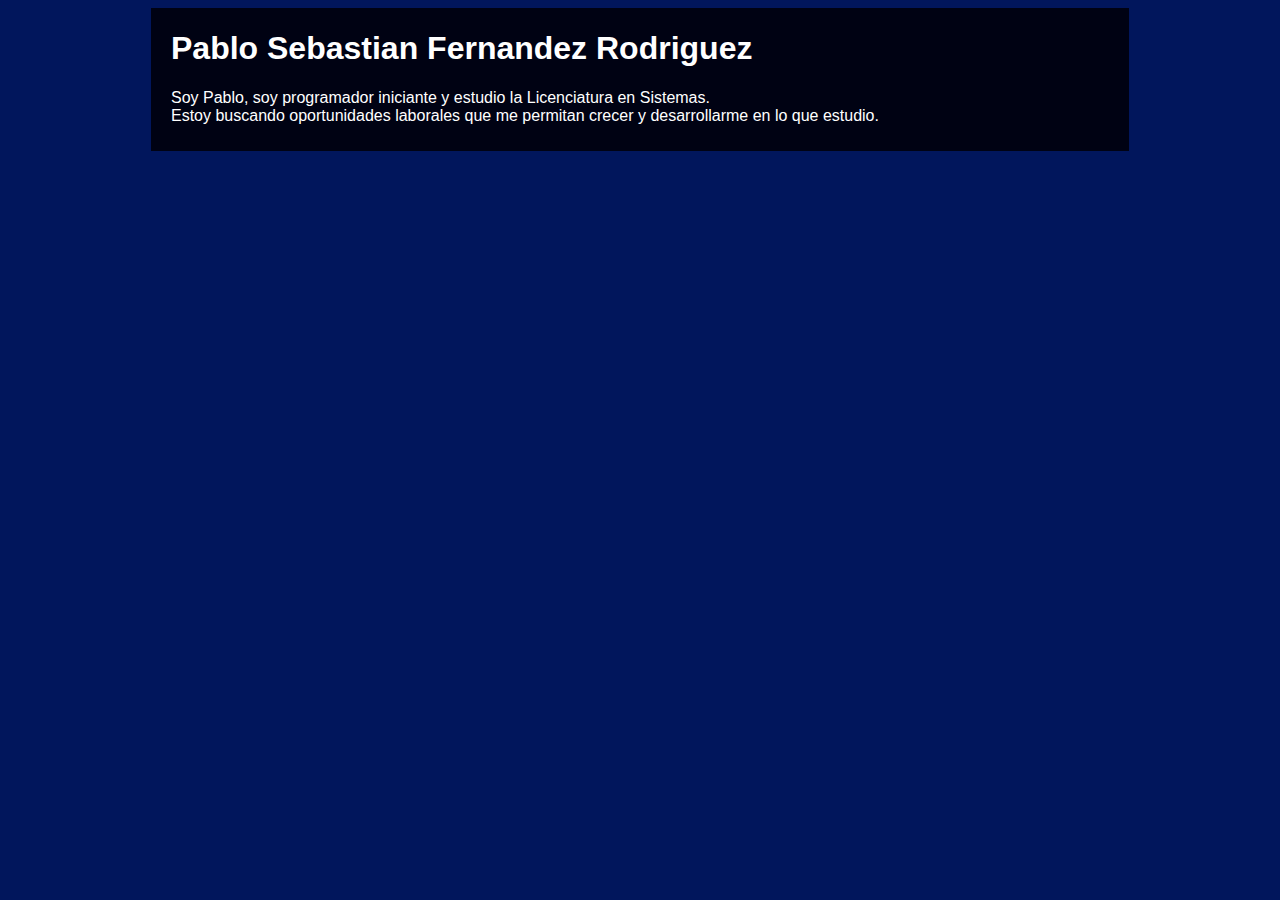
==== index.html @ 8a85b10a "Se agrego index.html y estilos.css" ====
<!DOCTYPE html>
<html lang="es">
<head>
    <meta charset="UTF-8">
    <meta name="viewport" content="width=device-width, initial-scale=1.0">
    <link rel="stylesheet" href="estilos.css">
    <title>Sebas Ferrod</title>
</head>
<body>
    <div id="intro">
        <h1>Pablo Sebastian Fernandez Rodriguez</h1>
        <p>Soy Pablo, soy programador iniciante y estudio la Licenciatura en Sistemas. <br> Estoy buscando oportunidades laborales que me permitan crecer y desarrollarme en lo que estudio.</p>
    </div>
</body>
</html>
---- estilos.css ----
body{
    background-color: rgb(1, 22, 92);
    color: white;
    font-family: Calibri, sans-serif;
}
#intro{
    padding-top: 1px;
    padding-left: 20px;
    padding-right: 10px;
    padding-bottom: 10px;
    width: 75%;
    margin-left: auto;
    margin-right: auto;
    background-color: rgb(0, 2, 19);

}
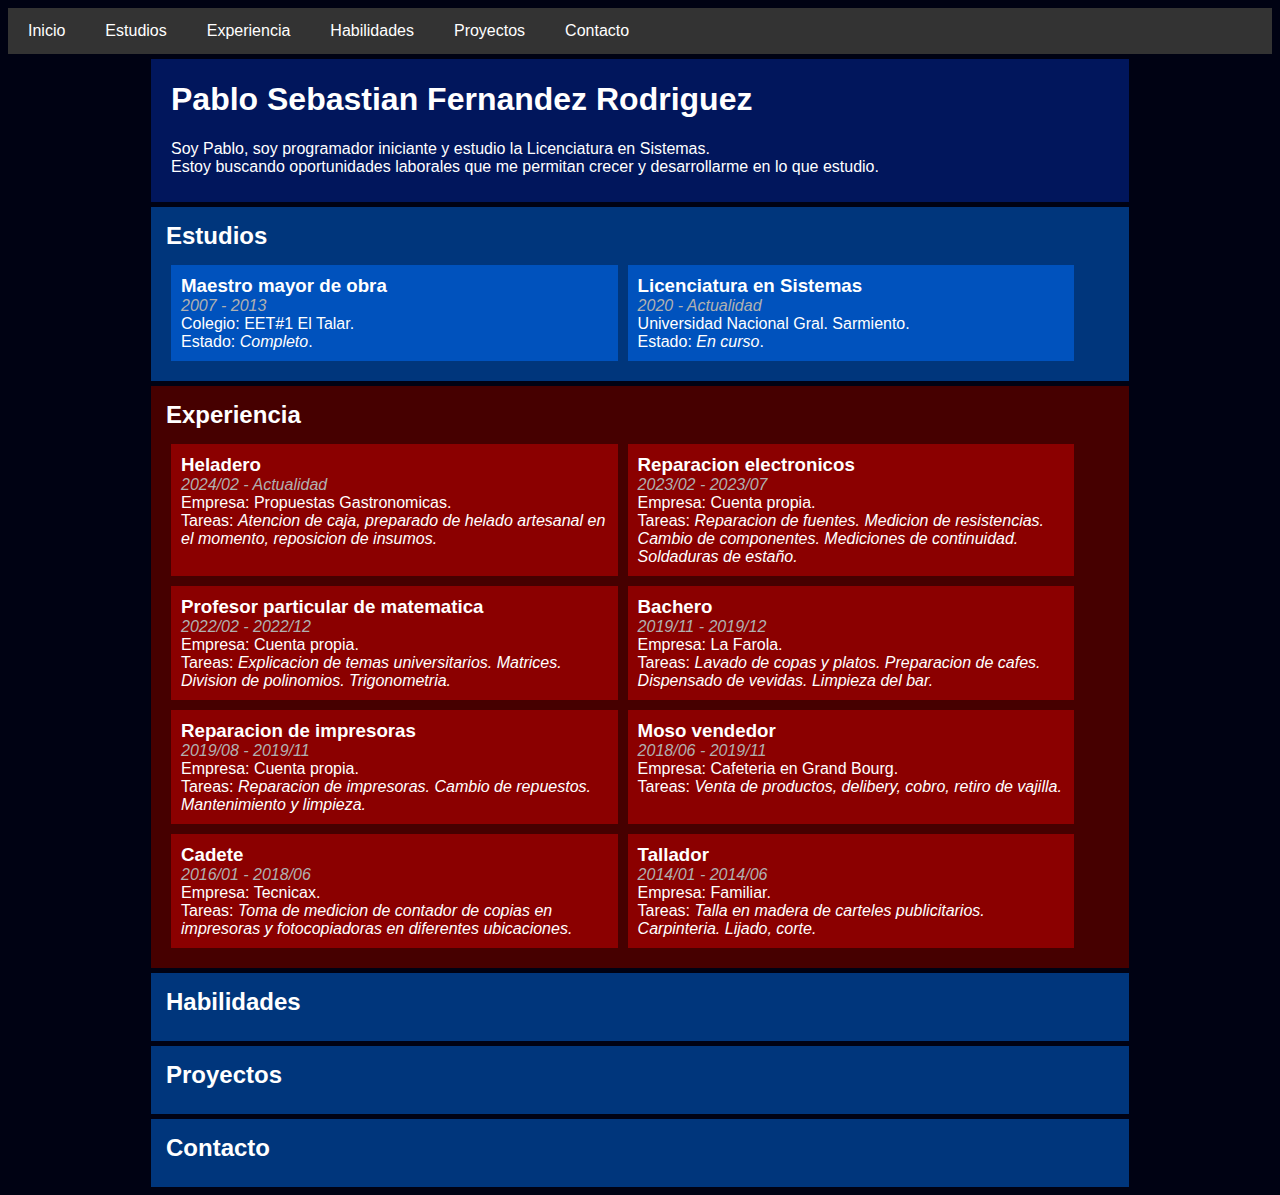
==== commit 4aa804d3: "Se agregaron estudios y trabajos. Se corrigio el error con la hoja de estilos (CSS)." ====
--- a/index.html
+++ b/index.html
@@ -3,13 +3,206 @@
 <head>
     <meta charset="UTF-8">
     <meta name="viewport" content="width=device-width, initial-scale=1.0">
-    <link rel="stylesheet" href="estilos.css">
+    <link rel="stylesheet" href="/estilos/estilos-general.css">
     <title>Sebas Ferrod</title>
 </head>
 <body>
+    <nav class="menu">
+        <ul>
+            <li><a href="#intro">Inicio</a></li>
+            <li><a href="#estudios">Estudios</a></li>
+            <li><a href="#experiencia">Experiencia</a></li>
+            <li><a href="#habilidades">Habilidades</a></li>
+            <li><a href="#proyectos">Proyectos</a></li>
+            <li><a href="#contacto">Contacto</a></li>
+        </ul>
+    </nav>
     <div id="intro">
         <h1>Pablo Sebastian Fernandez Rodriguez</h1>
         <p>Soy Pablo, soy programador iniciante y estudio la Licenciatura en Sistemas. <br> Estoy buscando oportunidades laborales que me permitan crecer y desarrollarme en lo que estudio.</p>
     </div>
+    <div id="estudios" class="categoria">
+        <h2>Estudios</h2>
+        <div class="contenedor">
+            <div class="estudio">
+                <div class="cabecera">
+                    <h3>Maestro mayor de obra</h3>
+                    <div class="tiempo">
+                        <i>2007 - 2013</i>
+                    </div>
+                </div>
+                <div class="institucion">
+                    Colegio: EET#1 El Talar.
+                </div>
+                <div class="descripcion">
+                    Estado: <i>Completo</i>.
+                </div>
+            </div>
+            <!--
+            <div class="estudio">
+                <div class="cabecera">
+                    <h3>Lic. en Ciencias Biologicas</h3>
+                    <div class="tiempo">
+                        <i>2016 - 2019</i>
+                    </div>
+                </div>
+                <div class="institucion">
+                    Universidad de Buenos Aires.
+                </div>
+                <div class="descripcion">
+                    Estado: <i>Incompleto</i>.
+                </div>
+            </div>
+            -->
+            <div class="estudio">
+                <div class="cabecera">
+                    <h3>Licenciatura en Sistemas</h3>
+                    <div class="tiempo">
+                        <i>2020 - Actualidad</i>
+                    </div>
+                </div>
+                <div class="institucion">
+                    Universidad Nacional Gral. Sarmiento.
+                </div>
+                <div class="descripcion">
+                    Estado: <i>En curso</i>.
+                </div>
+            </div>
+        </div>
+    </div>
+    <div id="experiencia" class="categoria">
+        <h2>Experiencia</h2>
+        <div class="contenedor">
+            <!--Heladero en cram roll-->
+            <div class="trabajo">
+                <div class="cabecera">
+                    <h3>Heladero</h3>
+                    <div class="tiempo">
+                        <i>2024/02 - Actualidad</i>
+                    </div>
+                </div>
+                <div class="institucion">
+                    Empresa: Propuestas Gastronomicas.
+                </div>
+                <div class="descripcion">
+                    Tareas: <i>Atencion de caja, preparado de helado artesanal en el momento, reposicion de insumos.</i>
+                </div>
+            </div>
+            <!--Reparacion de electronicos-->
+            <div class="trabajo">
+                <div class="cabecera">
+                    <h3>Reparacion electronicos</h3>
+                    <div class="tiempo">
+                        <i>2023/02 - 2023/07</i>
+                    </div>
+                </div>
+                <div class="institucion">
+                    Empresa: Cuenta propia.
+                </div>
+                <div class="descripcion">
+                    Tareas: <i>Reparacion de fuentes. Medicion de resistencias. Cambio de componentes. Mediciones de continuidad. Soldaduras de estaño.</i>
+                </div>
+            </div>
+            <!--Profesor particular de matematica-->
+            <div class="trabajo">
+                <div class="cabecera">
+                    <h3>Profesor particular de matematica</h3>
+                    <div class="tiempo">
+                        <i>2022/02 - 2022/12</i>
+                    </div>
+                </div>
+                <div class="institucion">
+                    Empresa: Cuenta propia.
+                </div>
+                <div class="descripcion">
+                    Tareas: <i>Explicacion de temas universitarios. Matrices. Division de polinomios. Trigonometria.</i>
+                </div>
+            </div>
+            <!--Bachero-->
+            <div class="trabajo">
+                <div class="cabecera">
+                    <h3>Bachero</h3>
+                    <div class="tiempo">
+                        <i>2019/11 - 2019/12</i>
+                    </div>
+                </div>
+                <div class="institucion">
+                    Empresa: La Farola.
+                </div>
+                <div class="descripcion">
+                    Tareas: <i>Lavado de copas y platos. Preparacion de cafes. Dispensado de vevidas. Limpieza del bar.</i>
+                </div>
+            </div>
+            <!--Reparacion de impresoras-->
+            <div class="trabajo">
+                <div class="cabecera">
+                    <h3>Reparacion de impresoras</h3>
+                    <div class="tiempo">
+                        <i>2019/08 - 2019/11</i>
+                    </div>
+                </div>
+                <div class="institucion">
+                    Empresa: Cuenta propia.
+                </div>
+                <div class="descripcion">
+                    Tareas: <i>Reparacion de impresoras. Cambio de repuestos. Mantenimiento y limpieza.</i>
+                </div>
+            </div>
+            <!--Moso/vendedor cafeteria-->
+            <div class="trabajo">
+                <div class="cabecera">
+                    <h3>Moso vendedor</h3>
+                    <div class="tiempo">
+                        <i>2018/06 - 2019/11</i>
+                    </div>
+                </div>
+                <div class="institucion">
+                    Empresa: Cafeteria en Grand Bourg.
+                </div>
+                <div class="descripcion">
+                    Tareas: <i>Venta de productos, delibery, cobro, retiro de vajilla.</i>
+                </div>
+            </div>
+            <!--Registro de mediciones de fotocopiadoras-->
+            <div class="trabajo">
+                <div class="cabecera">
+                    <h3>Cadete</h3>
+                    <div class="tiempo">
+                        <i>2016/01 - 2018/06</i>
+                    </div>
+                </div>
+                <div class="institucion">
+                    Empresa: Tecnicax.
+                </div>
+                <div class="descripcion">
+                    Tareas: <i>Toma de medicion de contador de copias en impresoras y fotocopiadoras en diferentes ubicaciones.</i>
+                </div>
+            </div>
+            <!--Talla en madera-->
+            <div class="trabajo">
+                <div class="cabecera">
+                    <h3>Tallador</h3>
+                    <div class="tiempo">
+                        <i>2014/01 - 2014/06</i>
+                    </div>
+                </div>
+                <div class="institucion">
+                    Empresa: Familiar.
+                </div>
+                <div class="descripcion">
+                    Tareas: <i>Talla en madera de carteles publicitarios. Carpinteria. Lijado, corte.</i>
+                </div>
+            </div>
+        </div>
+    </div>
+    <div id="habilidades" class="categoria">
+        <h2>Habilidades</h2>
+    </div>
+    <div id="proyectos" class="categoria">
+        <h2>Proyectos</h2>
+    </div>
+    <div id="contacto" class="categoria">
+        <h2>Contacto</h2>
+    </div>
 </body>
 </html>--- a/estilos/estilos-general.css
+++ b/estilos/estilos-general.css
@@ -0,0 +1,165 @@
+body{
+    background-color: #000213;
+    color: white;
+    font-family: Calibri, sans-serif;
+}
+#intro{
+    padding-top: 1px;
+    padding-left: 20px;
+    padding-right: 10px;
+    padding-bottom: 10px;
+    width: 75%;
+    margin-top: 5px;
+    margin-left: auto;
+    margin-right: auto;
+    background-color: #01165c;
+
+}
+
+.menu {
+    background-color: #333;
+    overflow: hidden;
+}
+
+.menu ul {
+    list-style-type: none;
+    margin: 0;
+    padding: 0;
+}
+
+.menu ul li {
+    float: left;
+}
+
+
+.menu ul li a {
+    display: block;
+    color: white;
+    text-align: center;
+    padding: 14px 20px;
+    text-decoration: none;
+}
+
+
+.menu ul li a:hover {
+    background-color: #111;
+}
+
+.categoria{
+    background-color: #00367c;
+    width: 75%;
+    padding: 15px;
+    margin-top: 5px;
+    margin-left: auto;
+    margin-right: auto;
+}
+.categoria h2 {
+    margin: 0;
+    margin-bottom: 10px;
+}
+.categoria .contenedor {
+    display: flex;
+    flex-wrap: wrap;
+    /*justify-content: space-evenly;*/
+}
+
+.estudio{
+    display: inline-block;
+    background-color: #0052bd;
+    width: 45%;
+    padding: 10px;
+    margin: 5px;
+}
+.trabajo {
+    display: inline-block;
+    background-color: #8b0000;
+    width: 45%;
+    padding: 10px;
+    margin: 5px;
+}
+.elemento{
+    background-color: #0052bd;
+    width: 50%;
+    padding: 10px;
+    margin: 5px;
+}
+.cabecera {
+    display: flex;
+    /*flex: wrap; /*AGREGADO*/
+    position: relative;
+}
+.cabecera h3 {
+    margin: 0;
+    margin-right: 5px;
+}
+.tiempo {
+    display: inline-block;
+    position: absolute;
+    right: 0%;
+    color: #b1b1b1;
+    /*float: right;*/
+}
+#experiencia {
+    background-color: #460000;
+    .cabecera {
+        flex-direction: column;
+        position: static;
+        .tiempo {
+            position: static;
+        }
+    }
+}
+
+@media screen and (max-width: 1450px){
+    .estudio .cabecera {
+        flex-direction: column;
+        position: static;
+    }
+    .estudio .tiempo {
+        position: static;
+    }
+}
+@media screen and (max-width: 1125px){
+    .categoria .contenedor {
+        /*display: flex;*/
+        justify-content: center;
+        /*align-items: stretch;*/
+    }
+    .estudio{
+        display: inline-block;
+        /*background-color: red;*/
+        width: 45%;
+    }
+    .trabajo {
+        /*display: inline-block;*/
+        width: 45%;
+    }
+}
+@media screen and (max-width: 880px){
+    .categoria .contenedor {
+        display: block;
+    }
+    .estudio {
+        width: 90%;
+    }
+    .estudio .cabecera {
+        flex-direction: row;
+        position: relative;
+    }
+    .estudio .cabecera .tiempo {
+        position: absolute;
+        right: 0%;
+    }
+    .trabajo {
+        width: 90%;
+    }
+}
+@media screen and (max-width: 500px){
+    .estudio .cabecera {
+        flex-direction: column;
+        position: static;
+    }
+    .estudio .cabecera .tiempo {
+        position: static;
+    }
+}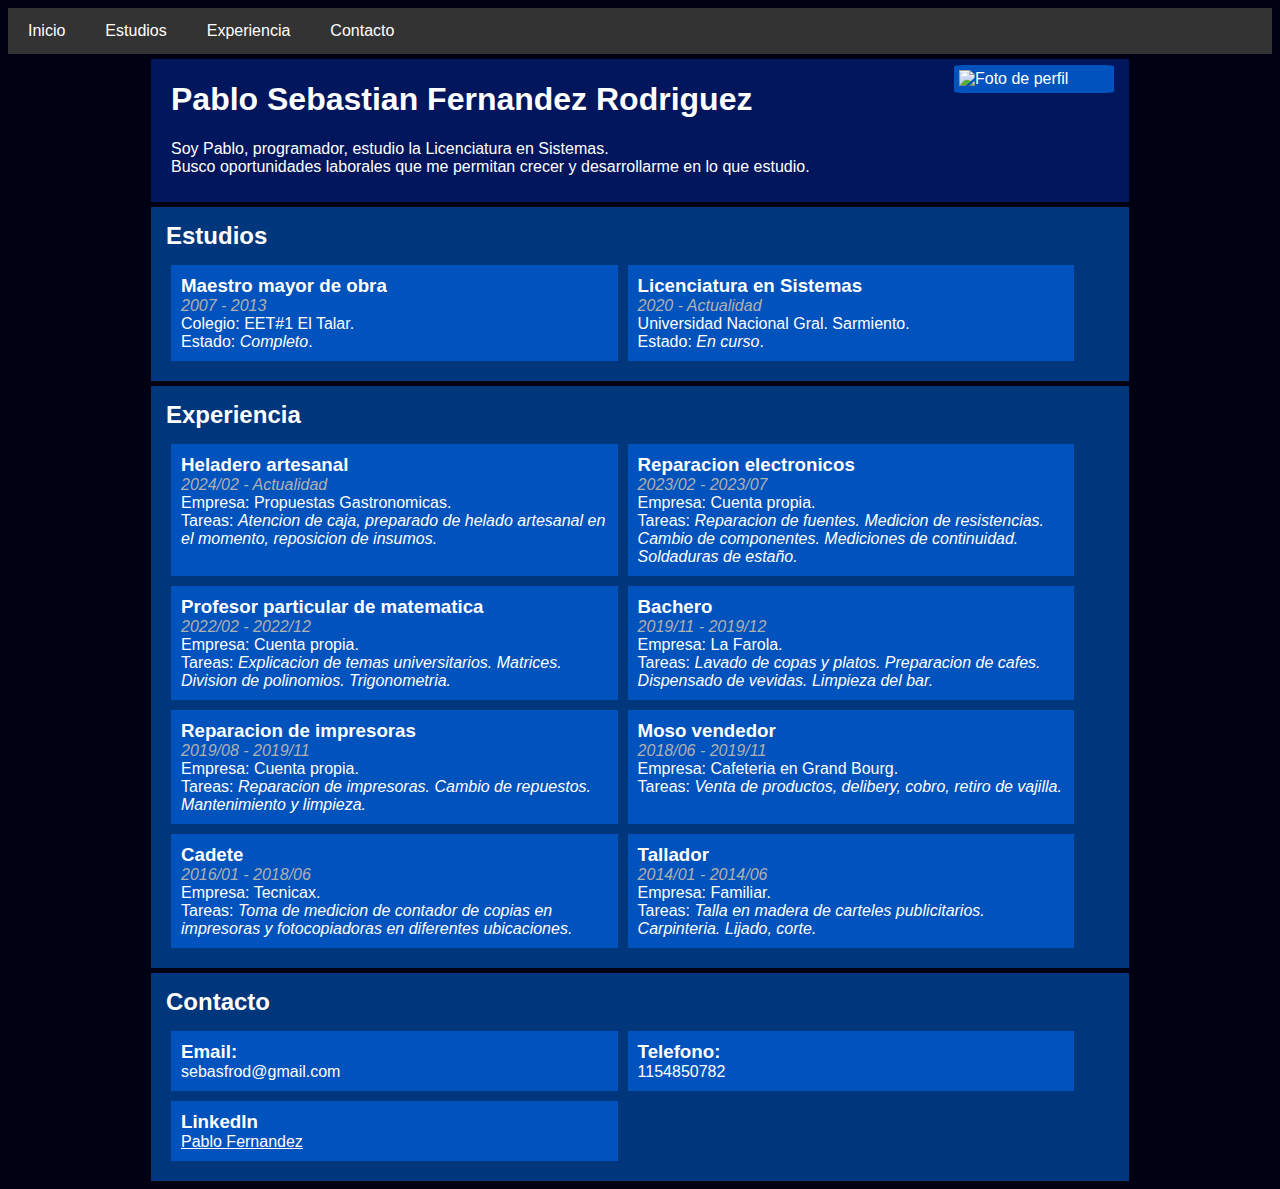
==== commit ef98696e: "Se agrego datos de contacto, foto de perfil y oculto secciones incompletas." ====
--- a/index.html
+++ b/index.html
@@ -12,19 +12,22 @@
             <li><a href="#intro">Inicio</a></li>
             <li><a href="#estudios">Estudios</a></li>
             <li><a href="#experiencia">Experiencia</a></li>
+            <!--
             <li><a href="#habilidades">Habilidades</a></li>
             <li><a href="#proyectos">Proyectos</a></li>
+            -->
             <li><a href="#contacto">Contacto</a></li>
         </ul>
     </nav>
     <div id="intro">
+        <img src="https://media.licdn.com/dms/image/v2/C4D03AQEYYHWJjDkpqg/profile-displayphoto-shrink_800_800/profile-displayphoto-shrink_800_800/0/1649039401036?e=1731542400&v=beta&t=11CiFSXsSgt7TZy_XeHygLWnvAS1Ig9db7j5F0Vb0FY" alt="Foto de perfil" class="imagen">
         <h1>Pablo Sebastian Fernandez Rodriguez</h1>
-        <p>Soy Pablo, soy programador iniciante y estudio la Licenciatura en Sistemas. <br> Estoy buscando oportunidades laborales que me permitan crecer y desarrollarme en lo que estudio.</p>
+        <p>Soy Pablo, programador, estudio la Licenciatura en Sistemas. <br> Busco oportunidades laborales que me permitan crecer y desarrollarme en lo que estudio.</p>
     </div>
     <div id="estudios" class="categoria">
         <h2>Estudios</h2>
         <div class="contenedor">
-            <div class="estudio">
+            <div class="estudio elemento">
                 <div class="cabecera">
                     <h3>Maestro mayor de obra</h3>
                     <div class="tiempo">
@@ -39,7 +42,7 @@
                 </div>
             </div>
             <!--
-            <div class="estudio">
+            <div class="estudio elemento">
                 <div class="cabecera">
                     <h3>Lic. en Ciencias Biologicas</h3>
                     <div class="tiempo">
@@ -54,7 +57,7 @@
                 </div>
             </div>
             -->
-            <div class="estudio">
+            <div class="estudio elemento">
                 <div class="cabecera">
                     <h3>Licenciatura en Sistemas</h3>
                     <div class="tiempo">
@@ -74,9 +77,9 @@
         <h2>Experiencia</h2>
         <div class="contenedor">
             <!--Heladero en cram roll-->
-            <div class="trabajo">
-                <div class="cabecera">
-                    <h3>Heladero</h3>
+            <div class="trabajo elemento">
+                <div class="cabecera">
+                    <h3>Heladero artesanal</h3>
                     <div class="tiempo">
                         <i>2024/02 - Actualidad</i>
                     </div>
@@ -89,7 +92,7 @@
                 </div>
             </div>
             <!--Reparacion de electronicos-->
-            <div class="trabajo">
+            <div class="trabajo elemento">
                 <div class="cabecera">
                     <h3>Reparacion electronicos</h3>
                     <div class="tiempo">
@@ -104,7 +107,7 @@
                 </div>
             </div>
             <!--Profesor particular de matematica-->
-            <div class="trabajo">
+            <div class="trabajo elemento">
                 <div class="cabecera">
                     <h3>Profesor particular de matematica</h3>
                     <div class="tiempo">
@@ -119,7 +122,7 @@
                 </div>
             </div>
             <!--Bachero-->
-            <div class="trabajo">
+            <div class="trabajo elemento">
                 <div class="cabecera">
                     <h3>Bachero</h3>
                     <div class="tiempo">
@@ -134,7 +137,7 @@
                 </div>
             </div>
             <!--Reparacion de impresoras-->
-            <div class="trabajo">
+            <div class="trabajo elemento">
                 <div class="cabecera">
                     <h3>Reparacion de impresoras</h3>
                     <div class="tiempo">
@@ -149,7 +152,7 @@
                 </div>
             </div>
             <!--Moso/vendedor cafeteria-->
-            <div class="trabajo">
+            <div class="trabajo elemento">
                 <div class="cabecera">
                     <h3>Moso vendedor</h3>
                     <div class="tiempo">
@@ -164,7 +167,7 @@
                 </div>
             </div>
             <!--Registro de mediciones de fotocopiadoras-->
-            <div class="trabajo">
+            <div class="trabajo elemento">
                 <div class="cabecera">
                     <h3>Cadete</h3>
                     <div class="tiempo">
@@ -179,7 +182,7 @@
                 </div>
             </div>
             <!--Talla en madera-->
-            <div class="trabajo">
+            <div class="trabajo elemento">
                 <div class="cabecera">
                     <h3>Tallador</h3>
                     <div class="tiempo">
@@ -195,14 +198,36 @@
             </div>
         </div>
     </div>
+    <!--
     <div id="habilidades" class="categoria">
         <h2>Habilidades</h2>
     </div>
     <div id="proyectos" class="categoria">
         <h2>Proyectos</h2>
     </div>
+    -->
     <div id="contacto" class="categoria">
         <h2>Contacto</h2>
+        <div class="contenedor">
+            <div class="elemento">
+                <div class="cabecera">
+                    <h3>Email: </h3>
+                </div>
+                sebasfrod@gmail.com
+            </div>
+            <div class="elemento">
+                <div class="cabecera">
+                    <h3>Telefono:</h3>
+                </div>
+                1154850782
+            </div>
+            <div class="elemento">
+                <div class="cabecera">
+                    <h3>LinkedIn</h3>
+                </div>
+                <a href="https://www.linkedin.com/in/pablo-fernandez-231097196">Pablo Fernandez</a>
+            </div>
+        </div>
     </div>
 </body>
 </html>--- a/estilos/estilos-general.css
+++ b/estilos/estilos-general.css
@@ -2,7 +2,28 @@
     background-color: #000213;
     color: white;
     font-family: Calibri, sans-serif;
-}
+    a {
+        /*display: block;*/
+        color: white;
+        /*text-align: center;*/
+        /*padding: 14px 20px;*/
+        /*text-decoration: none;*/
+    }
+    a:visited {
+        color: lightblue;
+    }
+
+}
+
+.imagen {
+    margin: 5px;
+    float: right;
+    background-color: #0052bd;
+    padding: 5px;
+    width: 150px;
+    border-radius: 5%;
+}
+
 #intro{
     padding-top: 1px;
     padding-left: 20px;
@@ -13,6 +34,8 @@
     margin-left: auto;
     margin-right: auto;
     background-color: #01165c;
+    overflow: hidden;
+    /*border-radius: 20px;*/
 
 }
 
@@ -52,6 +75,7 @@
     margin-top: 5px;
     margin-left: auto;
     margin-right: auto;
+    /*border-radius: 20px;*/
 }
 .categoria h2 {
     margin: 0;
@@ -62,24 +86,25 @@
     flex-wrap: wrap;
     /*justify-content: space-evenly;*/
 }
-
-.estudio{
+.elemento {
     display: inline-block;
     background-color: #0052bd;
     width: 45%;
     padding: 10px;
     margin: 5px;
 }
-.trabajo {
-    display: inline-block;
-    background-color: #8b0000;
+.estudio{
+    display: inline-block;
+    background-color: #0052bd;
     width: 45%;
     padding: 10px;
     margin: 5px;
 }
-.elemento{
-    background-color: #0052bd;
-    width: 50%;
+.trabajo {
+    display: inline-block;
+    /*background-color: #8b0000;*/
+    background-color: #0052bd;
+    width: 45%;
     padding: 10px;
     margin: 5px;
 }
@@ -100,7 +125,7 @@
     /*float: right;*/
 }
 #experiencia {
-    background-color: #460000;
+    /*background-color: #460000;*/
     .cabecera {
         flex-direction: column;
         position: static;
@@ -122,7 +147,7 @@
 @media screen and (max-width: 1125px){
     .categoria .contenedor {
         /*display: flex;*/
-        justify-content: center;
+        /*justify-content: center;*/
         /*align-items: stretch;*/
     }
     .estudio{
@@ -134,6 +159,9 @@
         /*display: inline-block;*/
         width: 45%;
     }
+    .elemento {
+        width: 45%;
+    }
 }
 @media screen and (max-width: 880px){
     .categoria .contenedor {
@@ -153,6 +181,9 @@
     .trabajo {
         width: 90%;
     }
+    .elemento {
+        width: 90%;
+    }
 }
 @media screen and (max-width: 500px){
     .estudio .cabecera {
@@ -162,4 +193,12 @@
     .estudio .cabecera .tiempo {
         position: static;
     }
+
+    #intro {
+        width: auto;
+    }
+
+    .categoria {
+        width: auto;
+    }
 }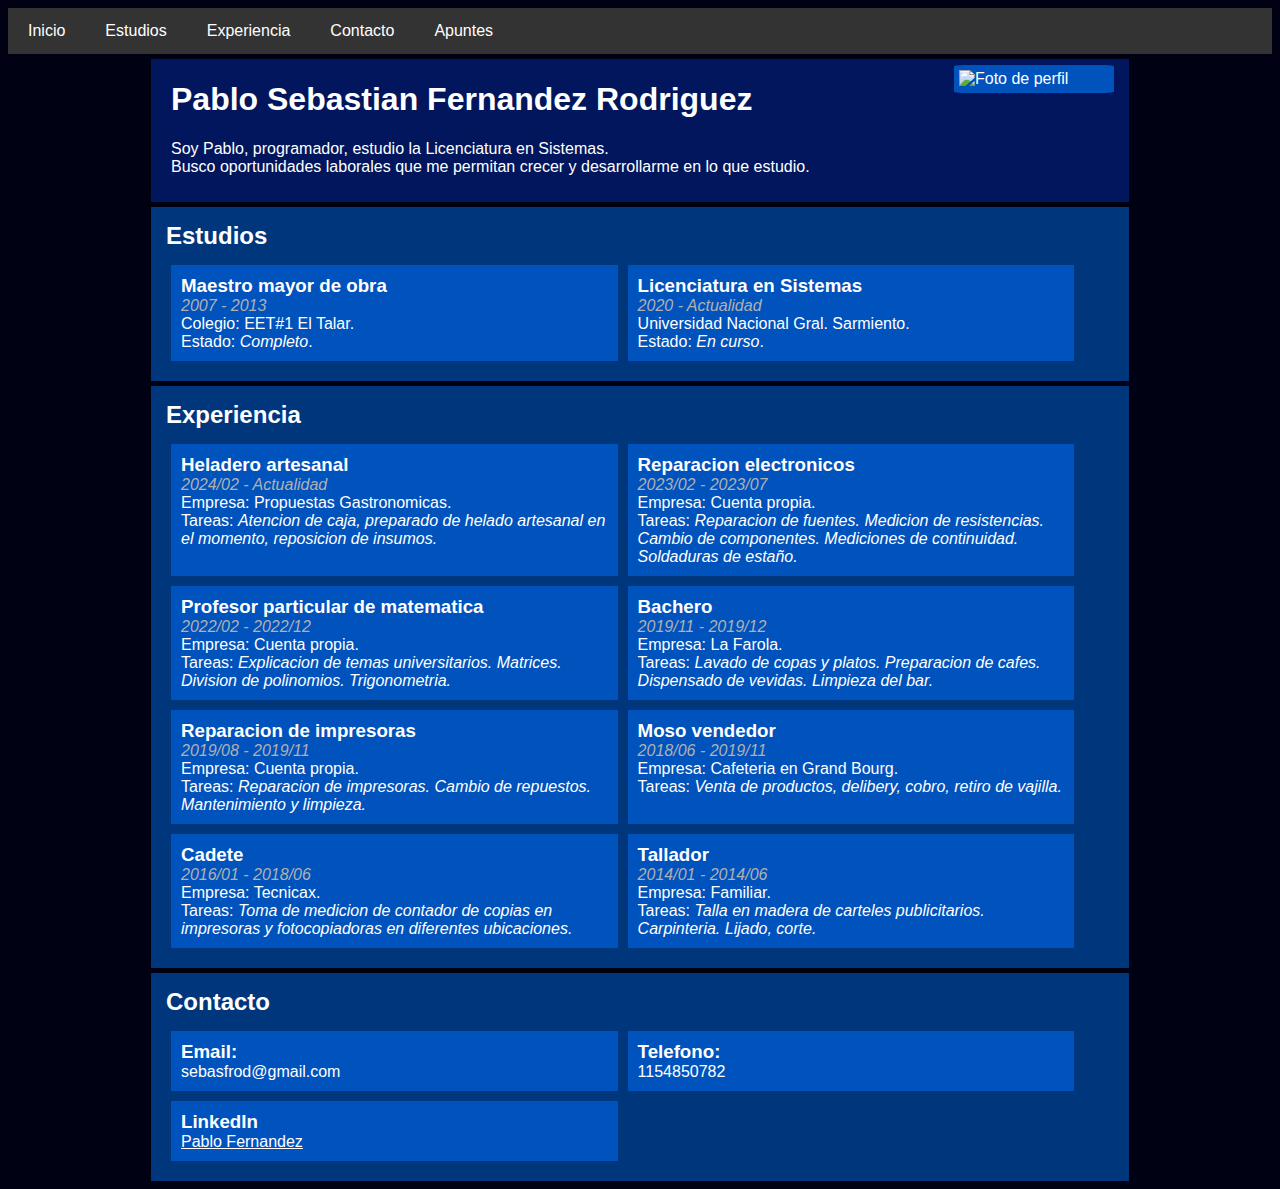
==== commit 5add53dc: "Se agregaron los apuntes al proyecto." ====
--- a/index.html
+++ b/index.html
@@ -4,7 +4,7 @@
     <meta charset="UTF-8">
     <meta name="viewport" content="width=device-width, initial-scale=1.0">
     <link rel="stylesheet" href="/estilos/estilos-general.css">
-    <title>Sebas Ferrod</title>
+    <title>Sebastian Ferrod</title>
 </head>
 <body>
     <nav class="menu">
@@ -17,6 +17,7 @@
             <li><a href="#proyectos">Proyectos</a></li>
             -->
             <li><a href="#contacto">Contacto</a></li>
+            <li><a href="/apuntes/index.html">Apuntes</a></li>
         </ul>
     </nav>
     <div id="intro">
--- a/estilos/estilos-general.css
+++ b/estilos/estilos-general.css
@@ -145,11 +145,13 @@
     }
 }
 @media screen and (max-width: 1125px){
+    /*
     .categoria .contenedor {
         /*display: flex;*/
         /*justify-content: center;*/
-        /*align-items: stretch;*/
-    }
+        /*align-items: stretch;
+    }
+    */
     .estudio{
         display: inline-block;
         /*background-color: red;*/
